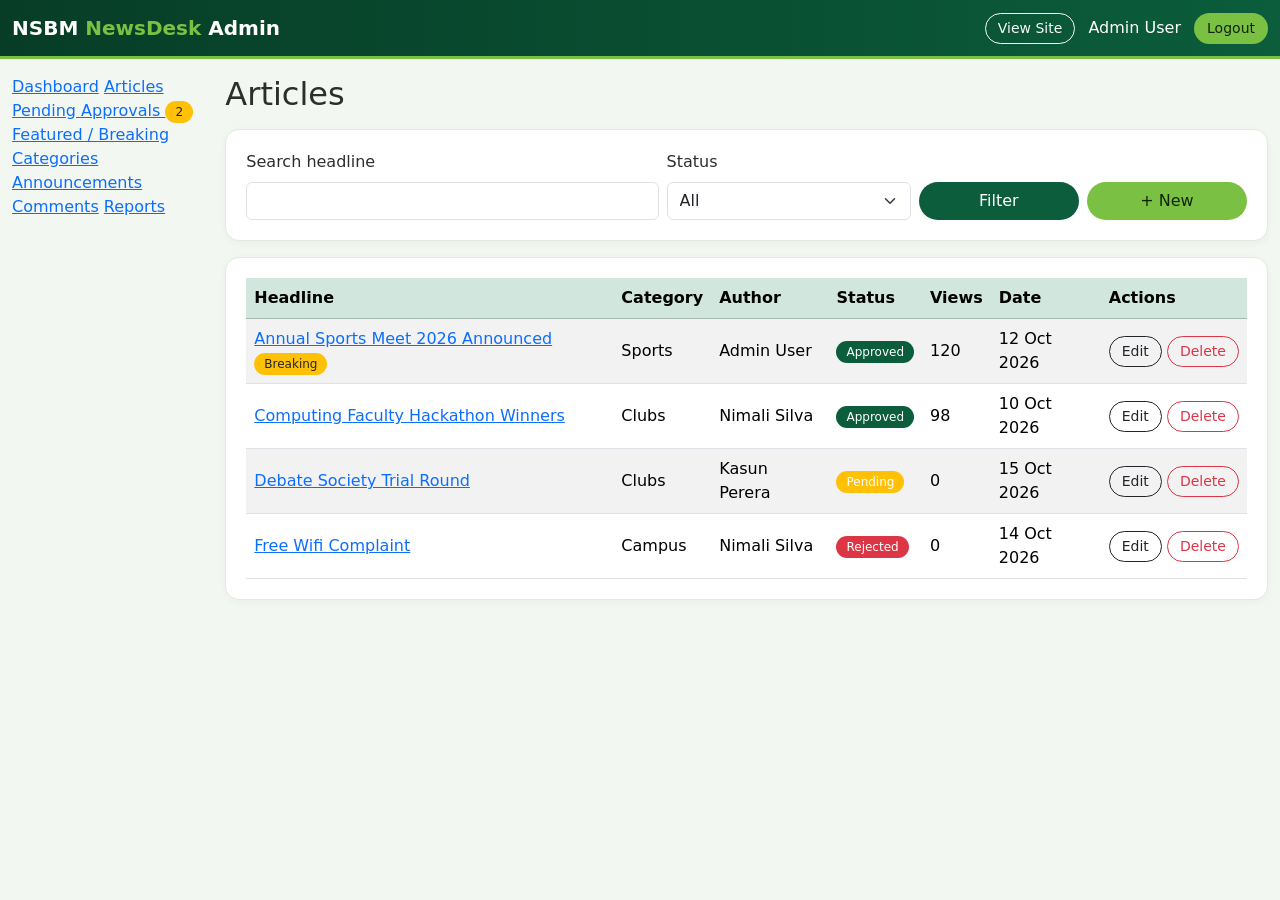
==== articles.html @ f23075b4 "Again re-arranged the structure of project" ====
<!DOCTYPE html>
<html lang="en">
<head>
  <meta charset="UTF-8">
  <meta name="viewport" content="width=device-width, initial-scale=1">
  <title>Articles | NewsDesk Admin</title>
  <link href="https://cdn.jsdelivr.net/npm/bootstrap@5.3.3/dist/css/bootstrap.min.css" rel="stylesheet">
  <link href="../css/style.css" rel="stylesheet">
</head>
<body>

<nav class="navbar navbar-dark navbar-green no-print">
  <div class="container-fluid">
    <a class="navbar-brand fw-bold" href="index.html">NSBM <span>NewsDesk</span> Admin</a>
    <div>
      <a class="btn btn-sm btn-outline-light" href="../index.html" target="_blank">View Site</a>
      <span class="text-white mx-2">Admin User</span>
      <a class="btn btn-sm btn-light-green" href="login.html">Logout</a>
    </div>
  </div>
</nav>

<div class="container-fluid">
  <div class="row">
    <div class="col-md-2 sidebar py-3 no-print">
      <a class="" href="index.html">Dashboard</a>
      <a class="active" href="articles.html">Articles</a>
      <a class="" href="pending.html">Pending Approvals <span class="badge bg-warning text-dark">2</span></a>
      <a class="" href="featured.html">Featured / Breaking</a>
      <a class="" href="categories.html">Categories</a>
      <a class="" href="announcements.html">Announcements</a>
      <a class="" href="comments.html">Comments</a>
      <a class="" href="reports.html">Reports</a>
    </div>

    <div class="col-md-10 py-3">
      <h2 class="mb-3">Articles</h2>
      <form class="box mb-3">
        <div class="row g-2 align-items-end">
          <div class="col-md-5">
            <label class="form-label" for="q">Search headline</label>
            <input class="form-control" id="q" name="q">
          </div>
          <div class="col-md-3">
            <label class="form-label" for="status">Status</label>
            <select class="form-select" id="status" name="status">
              <option value="">All</option>
              <option>Approved</option>
              <option>Pending</option>
              <option>Rejected</option>
            </select>
          </div>
          <div class="col-md-2"><button type="button" class="btn btn-green w-100">Filter</button></div>
          <div class="col-md-2"><a class="btn btn-light-green w-100" href="article_form.html">+ New</a></div>
        </div>
      </form>

      <div class="box table-responsive">
        <table class="table table-striped align-middle mb-0">
          <thead class="table-success">
            <tr><th>Headline</th><th>Category</th><th>Author</th><th>Status</th><th>Views</th><th>Date</th><th>Actions</th></tr>
          </thead>
          <tbody>
          <tr>
            <td>
              <a href="../article.html" target="_blank">Annual Sports Meet 2026 Announced</a> <span class="badge bg-warning text-dark">Breaking</span>
            </td>
            <td>Sports</td>
            <td>Admin User</td>
            <td><span class="badge bg-success">Approved</span></td>
            <td>120</td>
            <td>12 Oct 2026</td>
            <td class="text-nowrap">
              <a class="btn btn-sm btn-outline-dark" href="article_form.html">Edit</a>
              <button class="btn btn-sm btn-outline-danger">Delete</button>
            </td>
          </tr>
          <tr>
            <td>
              <a href="../article.html" target="_blank">Computing Faculty Hackathon Winners</a>
            </td>
            <td>Clubs</td>
            <td>Nimali Silva</td>
            <td><span class="badge bg-success">Approved</span></td>
            <td>98</td>
            <td>10 Oct 2026</td>
            <td class="text-nowrap">
              <a class="btn btn-sm btn-outline-dark" href="article_form.html">Edit</a>
              <button class="btn btn-sm btn-outline-danger">Delete</button>
            </td>
          </tr>
          <tr>
            <td>
              <a href="../article.html" target="_blank">Debate Society Trial Round</a>
            </td>
            <td>Clubs</td>
            <td>Kasun Perera</td>
            <td><span class="badge bg-warning">Pending</span></td>
            <td>0</td>
            <td>15 Oct 2026</td>
            <td class="text-nowrap">
              <a class="btn btn-sm btn-outline-dark" href="article_form.html">Edit</a>
              <button class="btn btn-sm btn-outline-danger">Delete</button>
            </td>
          </tr>
          <tr>
            <td>
              <a href="../article.html" target="_blank">Free Wifi Complaint</a>
            </td>
            <td>Campus</td>
            <td>Nimali Silva</td>
            <td><span class="badge bg-danger">Rejected</span></td>
            <td>0</td>
            <td>14 Oct 2026</td>
            <td class="text-nowrap">
              <a class="btn btn-sm btn-outline-dark" href="article_form.html">Edit</a>
              <button class="btn btn-sm btn-outline-danger">Delete</button>
            </td>
          </tr>
          </tbody>
        </table>
      </div>
    </div>
  </div>
</div>

<script src="https://cdn.jsdelivr.net/npm/bootstrap@5.3.3/dist/js/bootstrap.bundle.min.js"></script>
<script src="../js/main.js"></script>
</body>
</html>
---- css/style.css ----
/* NSBM NewsDesk - Home & Navbar CSS */

:root {
  --green: #0b5d3b;
  --dark-green: #073d27;
  --light-green: #7ac143;
  --bs-success: #0b5d3b;
  --bs-success-rgb: 11, 93, 59;
}

body {
  background-color: #f3f7f1;
  color: #2b2f2c;
}

/* Page animations */
@keyframes fadeUp {
  from { opacity: 0; transform: translateY(20px); }
  to   { opacity: 1; transform: translateY(0); }
}
@keyframes slideDown {
  from { transform: translateY(-100%); }
  to   { transform: translateY(0); }
}
main {
  animation: fadeUp 0.6s ease both;
}

/* Navbar */
.navbar-green {
  background: linear-gradient(90deg, #073d27, #0b5d3b);
  border-bottom: 3px solid var(--light-green);
  animation: slideDown 0.5s ease both;
  position: sticky;
  top: 0;
  z-index: 1030;
  transition: box-shadow 0.3s;
}
.navbar-green.scrolled {
  box-shadow: 0 4px 14px rgba(0, 0, 0, 0.25);
}
.navbar-brand span {
  color: var(--light-green);
}
.navbar-green .nav-link {
  position: relative;
}
.navbar-green .nav-link::after {
  content: "";
  position: absolute;
  left: 8px;
  right: 8px;
  bottom: 2px;
  height: 2px;
  background: var(--light-green);
  transform: scaleX(0);
  transition: transform 0.25s;
}
.navbar-green .nav-link:hover::after,
.navbar-green .nav-link.active::after {
  transform: scaleX(1);
}

/* Buttons */
.btn {
  border-radius: 50px;
  padding-left: 18px;
  padding-right: 18px;
  transition: transform 0.2s, box-shadow 0.2s, background-color 0.2s;
}
.btn:hover {
  transform: translateY(-2px);
  box-shadow: 0 4px 10px rgba(0, 0, 0, 0.15);
}
.btn-sm {
  padding-left: 12px;
  padding-right: 12px;
}
.btn-green {
  background-color: var(--green);
  color: white;
}
.btn-green:hover {
  background-color: var(--dark-green);
  color: white;
}
.btn-light-green {
  background-color: var(--light-green);
  color: #10240a;
}
.btn-light-green:hover {
  background-color: #5fa32c;
  color: white;
}
.btn-outline-success {
  color: var(--green);
  border-color: var(--green);
}
.btn-outline-success:hover {
  background-color: var(--green);
  border-color: var(--green);
}

/* Campus Banner */
.campus-banner {
  background:
    linear-gradient(120deg, rgba(7, 61, 39, 0.28), rgba(7, 61, 39, 0.15)),
    url("../images/campus/heroimg.png") center / cover no-repeat,
    var(--green);
  color: white;
  border-radius: 16px;
  padding: 70px 40px;
  margin-bottom: 30px;
}
.campus-banner h1 {
  font-weight: 700;
  max-width: 600px;
}
.campus-banner p {
  max-width: 520px;
}
.banner-small {
  text-transform: uppercase;
  letter-spacing: 2px;
  font-size: 13px;
  color: var(--light-green);
  font-weight: 600;
}

/* Content Box & Section Titles */
.box {
  background-color: white;
  border: 1px solid #e3e9df;
  border-radius: 14px;
  padding: 20px;
  box-shadow: 0 2px 8px rgba(0, 0, 0, 0.04);
}
.section-title {
  border-left: 5px solid var(--light-green);
  padding-left: 12px;
  margin-top: 35px;
  margin-bottom: 18px;
  font-weight: 600;
}

/* News Cards & Images */
.card {
  border: 1px solid #e3e9df;
  border-radius: 14px;
  overflow: hidden;
  transition: transform 0.3s, box-shadow 0.3s;
}
.card:hover {
  transform: translateY(-6px);
  box-shadow: 0 12px 24px rgba(11, 93, 59, 0.15);
}
.news-img {
  width: 100%;
  height: 190px;
  object-fit: cover;
  transition: transform 0.5s;
}
.card:hover .news-img {
  transform: scale(1.07);
}
.card > a {
  display: block;
  overflow: hidden;
}
.hero-img {
  width: 100%;
  height: 100%;
  min-height: 250px;
  object-fit: cover;
  border-radius: 10px;
}
.cover-img {
  width: 100%;
  max-height: 420px;
  object-fit: cover;
  border-radius: 12px;
}
.card-title a {
  color: #1b1f1c;
  text-decoration: none;
}
.card-title a:hover {
  color: var(--green);
}
.badge {
  border-radius: 50px;
  font-weight: 500;
  padding: 5px 10px;
}

/* Forms & Alerts */
.form-control:focus,
.form-select:focus {
  border-color: var(--light-green);
  box-shadow: 0 0 0 0.2rem rgba(122, 193, 67, 0.25);
}
.alert {
  border-radius: 12px;
  animation: fadeUp 0.5s ease both;
}

/* Footer */
.footer {
  background-color: var(--dark-green);
  color: #dfeedd;
  padding: 18px 0;
  margin-top: 50px;
  border-top: 4px solid var(--light-green);
}

/* Scroll Animations & Media Queries */
.reveal {
  opacity: 0;
  transform: translateY(35px);
  transition: opacity 0.7s ease, transform 0.7s ease;
}
.reveal.show {
  opacity: 1;
  transform: none;
}

@media (prefers-reduced-motion: reduce) {
  * {
    animation: none !important;
    transition: none !important;
  }
  .reveal {
    opacity: 1;
    transform: none;
  }
}

@media (max-width: 576px) {
  .campus-banner {
    padding: 40px 20px;
  }
}

@media print {
  .no-print {
    display: none;
  }
}
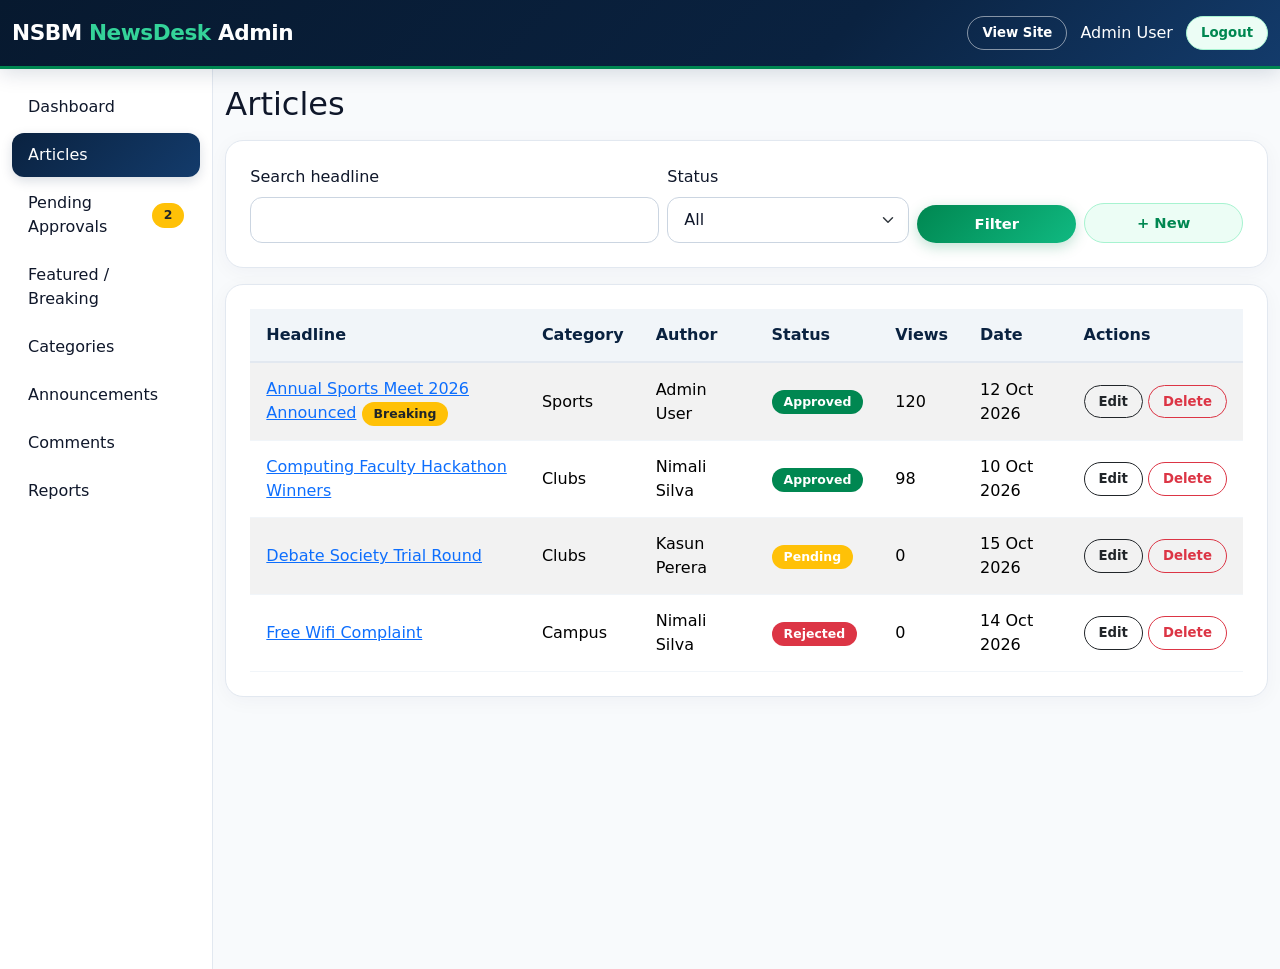
==== commit a633b9fa: "Update CSS and JS paths to assests folder across include and frontend files" ====
--- a/articles.html
+++ b/articles.html
@@ -1,130 +1,142 @@
 <!DOCTYPE html>
 <html lang="en">
+
 <head>
   <meta charset="UTF-8">
   <meta name="viewport" content="width=device-width, initial-scale=1">
   <title>Articles | NewsDesk Admin</title>
   <link href="https://cdn.jsdelivr.net/npm/bootstrap@5.3.3/dist/css/bootstrap.min.css" rel="stylesheet">
-  <link href="../css/style.css" rel="stylesheet">
+  <link rel="stylesheet" href="../assests/css/style.css">
 </head>
+
 <body>
 
-<nav class="navbar navbar-dark navbar-green no-print">
+  <nav class="navbar navbar-dark navbar-green no-print">
+    <div class="container-fluid">
+      <a class="navbar-brand fw-bold" href="index.html">NSBM <span>NewsDesk</span> Admin</a>
+      <div>
+        <a class="btn btn-sm btn-outline-light" href="../index.html" target="_blank">View Site</a>
+        <span class="text-white mx-2">Admin User</span>
+        <a class="btn btn-sm btn-light-green" href="login.html">Logout</a>
+      </div>
+    </div>
+  </nav>
+
   <div class="container-fluid">
-    <a class="navbar-brand fw-bold" href="index.html">NSBM <span>NewsDesk</span> Admin</a>
-    <div>
-      <a class="btn btn-sm btn-outline-light" href="../index.html" target="_blank">View Site</a>
-      <span class="text-white mx-2">Admin User</span>
-      <a class="btn btn-sm btn-light-green" href="login.html">Logout</a>
-    </div>
-  </div>
-</nav>
+    <div class="row">
+      <div class="col-md-2 sidebar py-3 no-print">
+        <a class="" href="index.html">Dashboard</a>
+        <a class="active" href="articles.html">Articles</a>
+        <a class="" href="pending.html">Pending Approvals <span class="badge bg-warning text-dark">2</span></a>
+        <a class="" href="featured.html">Featured / Breaking</a>
+        <a class="" href="categories.html">Categories</a>
+        <a class="" href="announcements.html">Announcements</a>
+        <a class="" href="comments.html">Comments</a>
+        <a class="" href="reports.html">Reports</a>
+      </div>
 
-<div class="container-fluid">
-  <div class="row">
-    <div class="col-md-2 sidebar py-3 no-print">
-      <a class="" href="index.html">Dashboard</a>
-      <a class="active" href="articles.html">Articles</a>
-      <a class="" href="pending.html">Pending Approvals <span class="badge bg-warning text-dark">2</span></a>
-      <a class="" href="featured.html">Featured / Breaking</a>
-      <a class="" href="categories.html">Categories</a>
-      <a class="" href="announcements.html">Announcements</a>
-      <a class="" href="comments.html">Comments</a>
-      <a class="" href="reports.html">Reports</a>
-    </div>
+      <div class="col-md-10 py-3">
+        <h2 class="mb-3">Articles</h2>
+        <form class="box mb-3">
+          <div class="row g-2 align-items-end">
+            <div class="col-md-5">
+              <label class="form-label" for="q">Search headline</label>
+              <input class="form-control" id="q" name="q">
+            </div>
+            <div class="col-md-3">
+              <label class="form-label" for="status">Status</label>
+              <select class="form-select" id="status" name="status">
+                <option value="">All</option>
+                <option>Approved</option>
+                <option>Pending</option>
+                <option>Rejected</option>
+              </select>
+            </div>
+            <div class="col-md-2"><button type="button" class="btn btn-green w-100">Filter</button></div>
+            <div class="col-md-2"><a class="btn btn-light-green w-100" href="article_form.html">+ New</a></div>
+          </div>
+        </form>
 
-    <div class="col-md-10 py-3">
-      <h2 class="mb-3">Articles</h2>
-      <form class="box mb-3">
-        <div class="row g-2 align-items-end">
-          <div class="col-md-5">
-            <label class="form-label" for="q">Search headline</label>
-            <input class="form-control" id="q" name="q">
-          </div>
-          <div class="col-md-3">
-            <label class="form-label" for="status">Status</label>
-            <select class="form-select" id="status" name="status">
-              <option value="">All</option>
-              <option>Approved</option>
-              <option>Pending</option>
-              <option>Rejected</option>
-            </select>
-          </div>
-          <div class="col-md-2"><button type="button" class="btn btn-green w-100">Filter</button></div>
-          <div class="col-md-2"><a class="btn btn-light-green w-100" href="article_form.html">+ New</a></div>
+        <div class="box table-responsive">
+          <table class="table table-striped align-middle mb-0">
+            <thead class="table-success">
+              <tr>
+                <th>Headline</th>
+                <th>Category</th>
+                <th>Author</th>
+                <th>Status</th>
+                <th>Views</th>
+                <th>Date</th>
+                <th>Actions</th>
+              </tr>
+            </thead>
+            <tbody>
+              <tr>
+                <td>
+                  <a href="../article.html" target="_blank">Annual Sports Meet 2026 Announced</a> <span
+                    class="badge bg-warning text-dark">Breaking</span>
+                </td>
+                <td>Sports</td>
+                <td>Admin User</td>
+                <td><span class="badge bg-success">Approved</span></td>
+                <td>120</td>
+                <td>12 Oct 2026</td>
+                <td class="text-nowrap">
+                  <a class="btn btn-sm btn-outline-dark" href="article_form.html">Edit</a>
+                  <button class="btn btn-sm btn-outline-danger">Delete</button>
+                </td>
+              </tr>
+              <tr>
+                <td>
+                  <a href="../article.html" target="_blank">Computing Faculty Hackathon Winners</a>
+                </td>
+                <td>Clubs</td>
+                <td>Nimali Silva</td>
+                <td><span class="badge bg-success">Approved</span></td>
+                <td>98</td>
+                <td>10 Oct 2026</td>
+                <td class="text-nowrap">
+                  <a class="btn btn-sm btn-outline-dark" href="article_form.html">Edit</a>
+                  <button class="btn btn-sm btn-outline-danger">Delete</button>
+                </td>
+              </tr>
+              <tr>
+                <td>
+                  <a href="../article.html" target="_blank">Debate Society Trial Round</a>
+                </td>
+                <td>Clubs</td>
+                <td>Kasun Perera</td>
+                <td><span class="badge bg-warning">Pending</span></td>
+                <td>0</td>
+                <td>15 Oct 2026</td>
+                <td class="text-nowrap">
+                  <a class="btn btn-sm btn-outline-dark" href="article_form.html">Edit</a>
+                  <button class="btn btn-sm btn-outline-danger">Delete</button>
+                </td>
+              </tr>
+              <tr>
+                <td>
+                  <a href="../article.html" target="_blank">Free Wifi Complaint</a>
+                </td>
+                <td>Campus</td>
+                <td>Nimali Silva</td>
+                <td><span class="badge bg-danger">Rejected</span></td>
+                <td>0</td>
+                <td>14 Oct 2026</td>
+                <td class="text-nowrap">
+                  <a class="btn btn-sm btn-outline-dark" href="article_form.html">Edit</a>
+                  <button class="btn btn-sm btn-outline-danger">Delete</button>
+                </td>
+              </tr>
+            </tbody>
+          </table>
         </div>
-      </form>
-
-      <div class="box table-responsive">
-        <table class="table table-striped align-middle mb-0">
-          <thead class="table-success">
-            <tr><th>Headline</th><th>Category</th><th>Author</th><th>Status</th><th>Views</th><th>Date</th><th>Actions</th></tr>
-          </thead>
-          <tbody>
-          <tr>
-            <td>
-              <a href="../article.html" target="_blank">Annual Sports Meet 2026 Announced</a> <span class="badge bg-warning text-dark">Breaking</span>
-            </td>
-            <td>Sports</td>
-            <td>Admin User</td>
-            <td><span class="badge bg-success">Approved</span></td>
-            <td>120</td>
-            <td>12 Oct 2026</td>
-            <td class="text-nowrap">
-              <a class="btn btn-sm btn-outline-dark" href="article_form.html">Edit</a>
-              <button class="btn btn-sm btn-outline-danger">Delete</button>
-            </td>
-          </tr>
-          <tr>
-            <td>
-              <a href="../article.html" target="_blank">Computing Faculty Hackathon Winners</a>
-            </td>
-            <td>Clubs</td>
-            <td>Nimali Silva</td>
-            <td><span class="badge bg-success">Approved</span></td>
-            <td>98</td>
-            <td>10 Oct 2026</td>
-            <td class="text-nowrap">
-              <a class="btn btn-sm btn-outline-dark" href="article_form.html">Edit</a>
-              <button class="btn btn-sm btn-outline-danger">Delete</button>
-            </td>
-          </tr>
-          <tr>
-            <td>
-              <a href="../article.html" target="_blank">Debate Society Trial Round</a>
-            </td>
-            <td>Clubs</td>
-            <td>Kasun Perera</td>
-            <td><span class="badge bg-warning">Pending</span></td>
-            <td>0</td>
-            <td>15 Oct 2026</td>
-            <td class="text-nowrap">
-              <a class="btn btn-sm btn-outline-dark" href="article_form.html">Edit</a>
-              <button class="btn btn-sm btn-outline-danger">Delete</button>
-            </td>
-          </tr>
-          <tr>
-            <td>
-              <a href="../article.html" target="_blank">Free Wifi Complaint</a>
-            </td>
-            <td>Campus</td>
-            <td>Nimali Silva</td>
-            <td><span class="badge bg-danger">Rejected</span></td>
-            <td>0</td>
-            <td>14 Oct 2026</td>
-            <td class="text-nowrap">
-              <a class="btn btn-sm btn-outline-dark" href="article_form.html">Edit</a>
-              <button class="btn btn-sm btn-outline-danger">Delete</button>
-            </td>
-          </tr>
-          </tbody>
-        </table>
       </div>
     </div>
   </div>
-</div>
 
-<script src="https://cdn.jsdelivr.net/npm/bootstrap@5.3.3/dist/js/bootstrap.bundle.min.js"></script>
-<script src="../js/main.js"></script>
+  <script src="https://cdn.jsdelivr.net/npm/bootstrap@5.3.3/dist/js/bootstrap.bundle.min.js"></script>
+  <script src="../assests/js/main.js"></script>
 </body>
-</html>
+
+</html>
--- a/assests/css/style.css
+++ b/assests/css/style.css
@@ -0,0 +1,707 @@
+/* Define colors as CSS variables for easy theming for web page */
+:root {
+  --nsbm-navy: #0a2240;
+  --nsbm-navy-dark: #07192f;
+  --nsbm-navy-light: #133b6b;
+  --nsbm-blue-accent: #2563eb;
+
+  --green: #008751;
+  --dark-green: #006b40;
+  --light-green: #10b981;
+  --green-mint: #34d399;
+  --green-subtle: #ecfdf5;
+
+  --bg-page: #f8fafc;
+  --card-bg: #ffffff;
+  --border-color: #e2e8f0;
+  --text-main: #0f172a;
+  --text-muted: #64748b;
+
+  --bs-success: #008751;
+  --bs-success-rgb: 0, 135, 81;
+  --bs-primary: #0a2240;
+  --bs-primary-rgb: 10, 34, 64;
+}
+
+body {
+  font-family: 'Plus Jakarta Sans', system-ui, -apple-system, BlinkMacSystemFont, "Segoe UI", Roboto, sans-serif;
+  background-color: var(--bg-page);
+  color: var(--text-main);
+  -webkit-font-smoothing: antialiased;
+}
+
+/* Animations */
+@keyframes fadeUp {
+  from {
+    opacity: 0;
+    transform: translateY(16px);
+  }
+
+  to {
+    opacity: 1;
+    transform: translateY(0);
+  }
+}
+
+@keyframes slideDown {
+  from {
+    transform: translateY(-100%);
+  }
+
+  to {
+    transform: translateY(0);
+  }
+}
+
+main {
+  animation: fadeUp 0.4s cubic-bezier(0.16, 1, 0.3, 1) both;
+}
+
+
+/* Navigation bar */
+.navbar-green {
+  background: linear-gradient(135deg, var(--nsbm-navy-dark) 0%, var(--nsbm-navy) 65%, var(--nsbm-navy-light) 100%);
+  border-bottom: 3px solid var(--green);
+  box-shadow: 0 4px 20px rgba(10, 34, 64, 0.15);
+  animation: slideDown 0.4s ease both;
+  position: sticky;
+  top: 0;
+  z-index: 1030;
+  padding: 12px 0;
+}
+
+.navbar-brand {
+  font-size: 1.35rem;
+  letter-spacing: -0.02em;
+}
+.navbar-brand span {
+  color: var(--green-mint);
+  font-weight: 700;
+}
+
+.navbar-green .nav-link {
+  color: rgba(255, 255, 255, 0.85);
+  font-weight: 500;
+  padding: 8px 14px;
+  border-radius: 50px;
+  transition: all 0.2s ease;
+  margin: 0 2px;
+}
+.navbar-green .nav-link:hover {
+  color: #ffffff;
+  background-color: rgba(255, 255, 255, 0.1);
+}
+.navbar-green .nav-link.active {
+  color: #ffffff !important;
+  background-color: rgba(0, 135, 81, 0.35);
+  border: 1px solid rgba(52, 211, 153, 0.4);
+}
+
+/*Buttons */
+.btn {
+  border-radius: 50px;
+  font-weight: 600;
+  padding: 8px 20px;
+  font-size: 0.92rem;
+  transition: all 0.25s cubic-bezier(0.16, 1, 0.3, 1);
+}
+.btn:hover {
+  transform: translateY(-2px);
+  box-shadow: 0 6px 16px rgba(10, 34, 64, 0.12);
+}
+.btn:active {
+  transform: translateY(0);
+}
+.btn-sm {
+  padding: 6px 14px;
+  font-size: 0.83rem;
+}
+
+.btn-green {
+  background: linear-gradient(135deg, var(--green) 0%, var(--light-green) 100%);
+  color: #ffffff;
+  border: none;
+  box-shadow: 0 4px 14px rgba(0, 135, 81, 0.25);
+}
+.btn-green:hover {
+  background: linear-gradient(135deg, var(--dark-green) 0%, var(--green) 100%);
+  color: #ffffff;
+  box-shadow: 0 6px 18px rgba(0, 135, 81, 0.35);
+}
+
+.btn-light-green {
+  background-color: var(--green-subtle);
+  color: var(--green);
+  border: 1.5px solid #a7f3d0;
+  font-weight: 600;
+}
+.btn-light-green:hover {
+  background-color: var(--green);
+  border-color: var(--green);
+  color: #ffffff;
+}
+
+.btn-navy {
+  background: linear-gradient(135deg, var(--nsbm-navy) 0%, var(--nsbm-navy-light) 100%);
+  color: #ffffff;
+  border: none;
+}
+.btn-navy:hover {
+  background: linear-gradient(135deg, var(--nsbm-navy-dark) 0%, var(--nsbm-navy) 100%);
+  color: #ffffff;
+}
+
+.btn-outline-success {
+  color: var(--green);
+  border-color: var(--green);
+  background-color: transparent;
+}
+.btn-outline-success:hover {
+  background-color: var(--green);
+  border-color: var(--green);
+  color: #ffffff;
+}
+
+.btn-outline-light {
+  border-color: rgba(255, 255, 255, 0.5);
+  color: #ffffff;
+}
+.btn-outline-light:hover {
+  background-color: #ffffff;
+  color: var(--nsbm-navy);
+}
+
+/*campus hero banner*/
+.campus-banner {
+  background:
+    linear-gradient(135deg, rgba(7, 25, 47, 0.92) 0%, rgba(10, 34, 64, 0.85) 45%, rgba(0, 135, 81, 0.78) 100%),
+    url("../img/campus/hero.jpg") center / cover no-repeat;
+  color: #ffffff;
+  border-radius: 22px;
+  padding: 65px 45px;
+  margin-bottom: 35px;
+  box-shadow: 0 16px 40px rgba(10, 34, 64, 0.16);
+  border: 1px solid rgba(255, 255, 255, 0.15);
+}
+
+.campus-banner h1 {
+  font-weight: 800;
+  letter-spacing: -0.03em;
+  font-size: 2.5rem;
+  max-width: 650px;
+}
+.campus-banner p {
+  max-width: 540px;
+  color: rgba(255, 255, 255, 0.9);
+  font-size: 1.05rem;
+}
+
+.banner-small {
+  display: inline-block;
+  text-transform: uppercase;
+  letter-spacing: 2px;
+  font-size: 11px;
+  color: var(--green-mint);
+  font-weight: 700;
+  background: rgba(16, 185, 129, 0.2);
+  border: 1px solid rgba(52, 211, 153, 0.35);
+  border-radius: 50px;
+  padding: 4px 14px;
+  margin-bottom: 12px;
+}
+
+/*modern white cards and content boxes*/
+.box {
+  background-color: var(--card-bg);
+  border: 1px solid var(--border-color);
+  border-radius: 18px;
+  padding: 24px;
+  box-shadow: 0 4px 20px rgba(10, 34, 64, 0.04);
+  transition: all 0.3s ease;
+}
+
+.section-title {
+  position: relative;
+  padding-left: 15px;
+  margin-top: 40px;
+  margin-bottom: 22px;
+  font-weight: 800;
+  letter-spacing: -0.02em;
+  color: var(--nsbm-navy);
+}
+.section-title::before {
+  content: "";
+  position: absolute;
+  left: 0;
+  top: 4px;
+  bottom: 4px;
+  width: 5px;
+  background: linear-gradient(180deg, var(--green) 0%, var(--nsbm-navy-light) 100%);
+  border-radius: 4px;
+}
+
+/*news cards*/
+.card {
+  border: 1px solid var(--border-color);
+  border-radius: 18px;
+  overflow: hidden;
+  background-color: var(--card-bg);
+  transition: transform 0.3s cubic-bezier(0.16, 1, 0.3, 1), box-shadow 0.3s ease, border-color 0.3s ease;
+}
+.card:hover {
+  transform: translateY(-6px);
+  box-shadow: 0 16px 36px rgba(10, 34, 64, 0.10);
+  border-color: rgba(0, 135, 81, 0.35);
+}
+
+.card-img-wrap {
+  display: block;
+  overflow: hidden;
+  position: relative;
+}
+.news-img {
+  width: 100%;
+  height: 200px;
+  object-fit: cover;
+  transition: transform 0.6s cubic-bezier(0.16, 1, 0.3, 1);
+}
+.card:hover .news-img {
+  transform: scale(1.06);
+}
+
+.hero-img {
+  width: 100%;
+  height: 100%;
+  min-height: 260px;
+  object-fit: cover;
+  border-radius: 14px;
+  box-shadow: 0 8px 24px rgba(10, 34, 64, 0.08);
+}
+
+.cover-img {
+  width: 100%;
+  max-height: 440px;
+  object-fit: cover;
+  border-radius: 16px;
+  box-shadow: 0 12px 30px rgba(10, 34, 64, 0.08);
+}
+
+.card-title a {
+  color: var(--nsbm-navy);
+  text-decoration: none;
+  transition: color 0.2s ease;
+}
+.card-title a:hover {
+  color: var(--green);
+}
+
+.badge {
+  border-radius: 50px;
+  font-weight: 600;
+  padding: 6px 12px;
+  font-size: 0.78rem;
+}
+
+/*forms, inputs and tables*/
+.form-control, .form-select {
+  border-radius: 12px;
+  border: 1.5px solid #cbd5e1;
+  padding: 10px 16px;
+  color: var(--text-main);
+  transition: border-color 0.2s, box-shadow 0.2s;
+}
+.form-control:focus, .form-select:focus {
+  border-color: var(--green);
+  box-shadow: 0 0 0 4px rgba(0, 135, 81, 0.15);
+}
+
+.table {
+  background-color: var(--card-bg);
+  border-collapse: separate;
+  border-spacing: 0;
+}
+.table thead th {
+  background-color: #f1f5f9;
+  color: var(--nsbm-navy);
+  font-weight: 700;
+  border-bottom: 2px solid var(--border-color);
+  padding: 14px 16px;
+}
+.table tbody td {
+  padding: 14px 16px;
+  border-bottom: 1px solid #f1f5f9;
+  vertical-align: middle;
+}
+.table tbody tr:hover {
+  background-color: #f8fafc;
+}
+
+.pagination .page-link {
+  color: var(--nsbm-navy);
+  border-radius: 8px;
+  margin: 0 3px;
+  border-color: var(--border-color);
+}
+.pagination .active .page-link {
+  background-color: var(--green);
+  border-color: var(--green);
+  color: white;
+}
+
+/* Alerts */
+.alert {
+  border-radius: 14px;
+  border: 1px solid transparent;
+  padding: 14px 20px;
+  animation: fadeUp 0.35s ease both;
+}
+.alert-success {
+  background-color: #ecfdf5;
+  border-color: #a7f3d0;
+  color: #065f46;
+}
+.alert-danger {
+  background-color: #fef2f2;
+  border-color: #fecaca;
+  color: #991b1b;
+}
+.alert-warning {
+  background-color: #fffbeb;
+  border-color: #fde68a;
+  color: #92400e;
+}
+.alert-info {
+  background-color: #eff6ff;
+  border-color: #bfdbfe;
+  color: #1e40af;
+}
+
+/*login and register pages (auth)*/
+.login-box {
+  max-width: 440px;
+  margin: 40px auto;
+  border-radius: 20px;
+  box-shadow: 0 20px 50px rgba(10, 34, 64, 0.25);
+  background: rgba(255, 255, 255, 0.98);
+  backdrop-filter: blur(8px);
+  border: 1px solid rgba(255, 255, 255, 0.6);
+  padding: 35px;
+}
+
+body.auth-page {
+  background:
+    linear-gradient(135deg, rgba(7, 25, 47, 0.88) 0%, rgba(10, 34, 64, 0.82) 50%, rgba(0, 135, 81, 0.78) 100%),
+    url("../img/campus/login.jpg") center / cover fixed no-repeat,
+    var(--nsbm-navy);
+}
+
+
+/*  footer - stylling layout*/
+.footer {
+  background-color: var(--nsbm-navy-dark);
+  color: #e2e8f0;
+  padding: 24px 0;
+  margin-top: 60px;
+  border-top: 3px solid var(--green);
+}
+
+/*admin sidebar and dashboard*/
+.sidebar {
+  background-color: var(--card-bg);
+  border-right: 1px solid var(--border-color);
+  min-height: 100vh;
+  padding: 20px 12px;
+}
+.sidebar a {
+  color: var(--text-main);
+  text-decoration: none;
+  display: flex;
+  align-items: center;
+  justify-content: space-between;
+  padding: 10px 16px;
+  margin-bottom: 4px;
+  border-radius: 12px;
+  font-weight: 500;
+  transition: all 0.2s ease;
+}
+.sidebar a:hover {
+  background-color: #f1f5f9;
+  color: var(--nsbm-navy);
+  padding-left: 20px;
+}
+.sidebar a.active {
+  background: linear-gradient(135deg, var(--nsbm-navy) 0%, var(--nsbm-navy-light) 100%);
+  color: #ffffff;
+  box-shadow: 0 4px 12px rgba(10, 34, 64, 0.15);
+}
+
+.big-number {
+  font-size: 2.2rem;
+  font-weight: 800;
+  color: var(--green);
+  letter-spacing: -0.03em;
+}
+
+/* Responsive & Utilities */
+@media (max-width: 576px) {
+  .campus-banner {
+    padding: 40px 24px;
+  }
+  .campus-banner h1 {
+    font-size: 1.85rem;
+  }
+  .sidebar {
+    min-height: auto;
+  }
+}
+
+@media print {
+  .no-print {
+    display: none;
+  }
+}
+
+.hover-bg {
+  transition: background 0.15s ease-in-out;
+}
+.hover-bg:hover {
+  background: rgba(255, 255, 255, 0.15);
+}
+.dropdown-item.active, .dropdown-item:active {
+  background-color: var(--green);
+}
+
+/* Page animations */
+/* 
+@keyframes fadeUp {
+  from { opacity: 0; transform: translateY(20px); }
+  to   { opacity: 1; transform: translateY(0); }
+}
+@keyframes slideDown {
+  from { transform: translateY(-100%); }
+  to   { transform: translateY(0); }
+}
+main {
+  animation: fadeUp 0.6s ease both;
+} */
+
+/* Navbar */
+/* .navbar-green { 
+  background: linear-gradient(90deg, #073d27, #0b5d3b);
+  border-bottom: 3px solid var(--light-green);
+  animation: slideDown 0.5s ease both;
+  position: sticky;
+  top: 0;
+  z-index: 1030;
+  transition: box-shadow 0.3s;
+/* } 
+.navbar-green.scrolled {
+  box-shadow: 0 4px 14px rgba(0, 0, 0, 0.25);
+}
+.navbar-brand span {
+  color: var(--light-green);
+}
+.navbar-green .nav-link {
+  position: relative;
+}
+.navbar-green .nav-link::after {
+  content: "";
+  position: absolute;
+  left: 8px;
+  right: 8px;
+  bottom: 2px;
+  height: 2px;
+  background: var(--light-green);
+  transform: scaleX(0);
+  transition: transform 0.25s;
+}
+.navbar-green .nav-link:hover::after,
+.navbar-green .nav-link.active::after {
+  transform: scaleX(1);
+}
+
+/* Buttons 
+.btn {
+  border-radius: 50px;
+  padding-left: 18px;
+  padding-right: 18px;
+  transition: transform 0.2s, box-shadow 0.2s, background-color 0.2s;
+}
+.btn:hover {
+  transform: translateY(-2px);
+  box-shadow: 0 4px 10px rgba(0, 0, 0, 0.15);
+}
+.btn-sm {
+  padding-left: 12px;
+  padding-right: 12px;
+}
+.btn-green {
+  background-color: var(--green);
+  color: white;
+}
+.btn-green:hover {
+  background-color: var(--dark-green);
+  color: white;
+}
+.btn-light-green {
+  background-color: var(--light-green);
+  color: #10240a;
+}
+.btn-light-green:hover {
+  background-color: #5fa32c;
+  color: white;
+}
+.btn-outline-success {
+  color: var(--green);
+  border-color: var(--green);
+}
+.btn-outline-success:hover {
+  background-color: var(--green);
+  border-color: var(--green);
+}
+
+/* Campus Banner 
+.campus-banner {
+  background:
+    linear-gradient(120deg, rgba(7, 61, 39, 0.28), rgba(7, 61, 39, 0.15)),
+    url("../images/campus/heroimg.png") center / cover no-repeat,
+    var(--green);
+  color: white;
+  border-radius: 16px;
+  padding: 70px 40px;
+  margin-bottom: 30px;
+}
+.campus-banner h1 {
+  font-weight: 700;
+  max-width: 600px;
+}
+.campus-banner p {
+  max-width: 520px;
+}
+.banner-small {
+  text-transform: uppercase;
+  letter-spacing: 2px;
+  font-size: 13px;
+  color: var(--light-green);
+  font-weight: 600;
+}
+
+/* Content Box & Section Titles 
+.box {
+  background-color: white;
+  border: 1px solid #e3e9df;
+  border-radius: 14px;
+  padding: 20px;
+  box-shadow: 0 2px 8px rgba(0, 0, 0, 0.04);
+}
+.section-title {
+  border-left: 5px solid var(--light-green);
+  padding-left: 12px;
+  margin-top: 35px;
+  margin-bottom: 18px;
+  font-weight: 600;
+}
+
+/* News Cards & Images 
+.card {
+  border: 1px solid #e3e9df;
+  border-radius: 14px;
+  overflow: hidden;
+  transition: transform 0.3s, box-shadow 0.3s;
+}
+.card:hover {
+  transform: translateY(-6px);
+  box-shadow: 0 12px 24px rgba(11, 93, 59, 0.15);
+}
+.news-img {
+  width: 100%;
+  height: 190px;
+  object-fit: cover;
+  transition: transform 0.5s;
+}
+.card:hover .news-img {
+  transform: scale(1.07);
+}
+.card > a {
+  display: block;
+  overflow: hidden;
+}
+.hero-img {
+  width: 100%;
+  height: 100%;
+  min-height: 250px;
+  object-fit: cover;
+  border-radius: 10px;
+}
+.cover-img {
+  width: 100%;
+  max-height: 420px;
+  object-fit: cover;
+  border-radius: 12px;
+}
+.card-title a {
+  color: #1b1f1c;
+  text-decoration: none;
+}
+.card-title a:hover {
+  color: var(--green);
+}
+.badge {
+  border-radius: 50px;
+  font-weight: 500;
+  padding: 5px 10px;
+}
+
+/* Forms & Alerts 
+.form-control:focus,
+.form-select:focus {
+  border-color: var(--light-green);
+  box-shadow: 0 0 0 0.2rem rgba(122, 193, 67, 0.25);
+}
+.alert {
+  border-radius: 12px;
+  animation: fadeUp 0.5s ease both;
+}
+
+/* Footer 
+.footer {
+  background-color: var(--dark-green);
+  color: #dfeedd;
+  padding: 18px 0;
+  margin-top: 50px;
+  border-top: 4px solid var(--light-green);
+}
+
+/* Scroll Animations & Media Queries 
+.reveal {
+  opacity: 0;
+  transform: translateY(35px);
+  transition: opacity 0.7s ease, transform 0.7s ease;
+}
+.reveal.show {
+  opacity: 1;
+  transform: none;
+}
+
+@media (prefers-reduced-motion: reduce) {
+  * {
+    animation: none !important;
+    transition: none !important;
+  }
+  .reveal {
+    opacity: 1;
+    transform: none;
+  }
+}
+
+@media (max-width: 576px) {
+  .campus-banner {
+    padding: 40px 20px;
+  }
+}
+
+@media print {
+  .no-print {
+    display: none;
+  }
+} */
